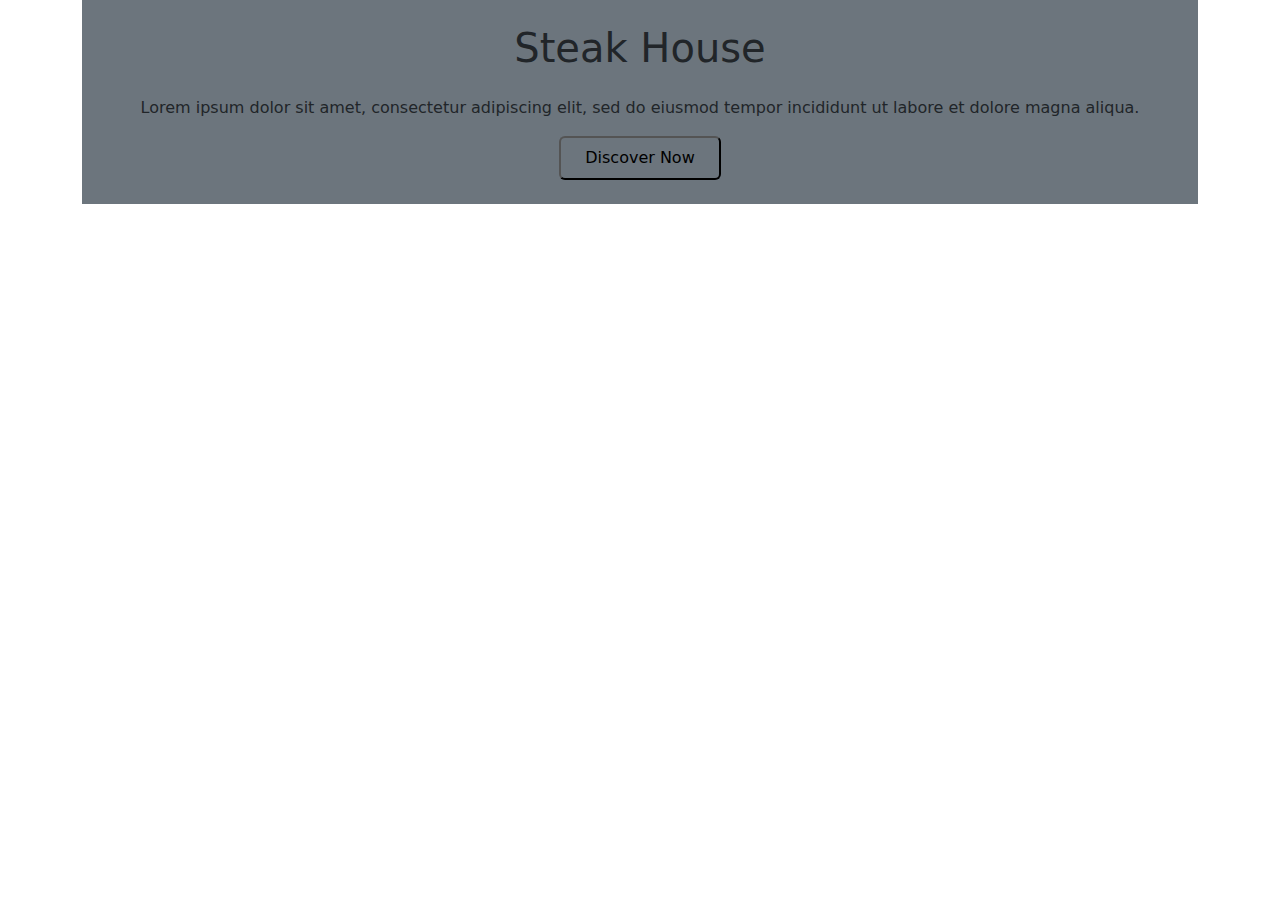
==== index.html @ 65ee5a26 "first commit" ====
<!DOCTYPE html>
<html lang="en">
<head>
    <meta charset="UTF-8">
    <meta name="viewport" content="width=device-width, initial-scale=1.0">
    <title>Steak House</title>
    <link href="css/bootstrap.min.css" rel="stylesheet">
    <link href="css/bootstrap-icons.min.css" rel="stylesheet">
</head>
<body>
    <div class="container-xl">
        <div class="bg-secondary text-center py-4">
            <div class="text-5xl font-bold h1 text-center">Steak House</div>
            <p class="mt-4 text-lg text-center">Lorem ipsum dolor sit amet, consectetur adipiscing elit, sed do eiusmod tempor incididunt ut labore et dolore magna aliqua.</p>
            <button class="mt-8 bg-secondary text-secondary-foreground hover:bg-secondary/80 py-2 px-4 rounded">Discover Now</button>
        </div>
    </div>
</body>
<script src="js/bootstrap.bundle.min.js"></script>
</html>
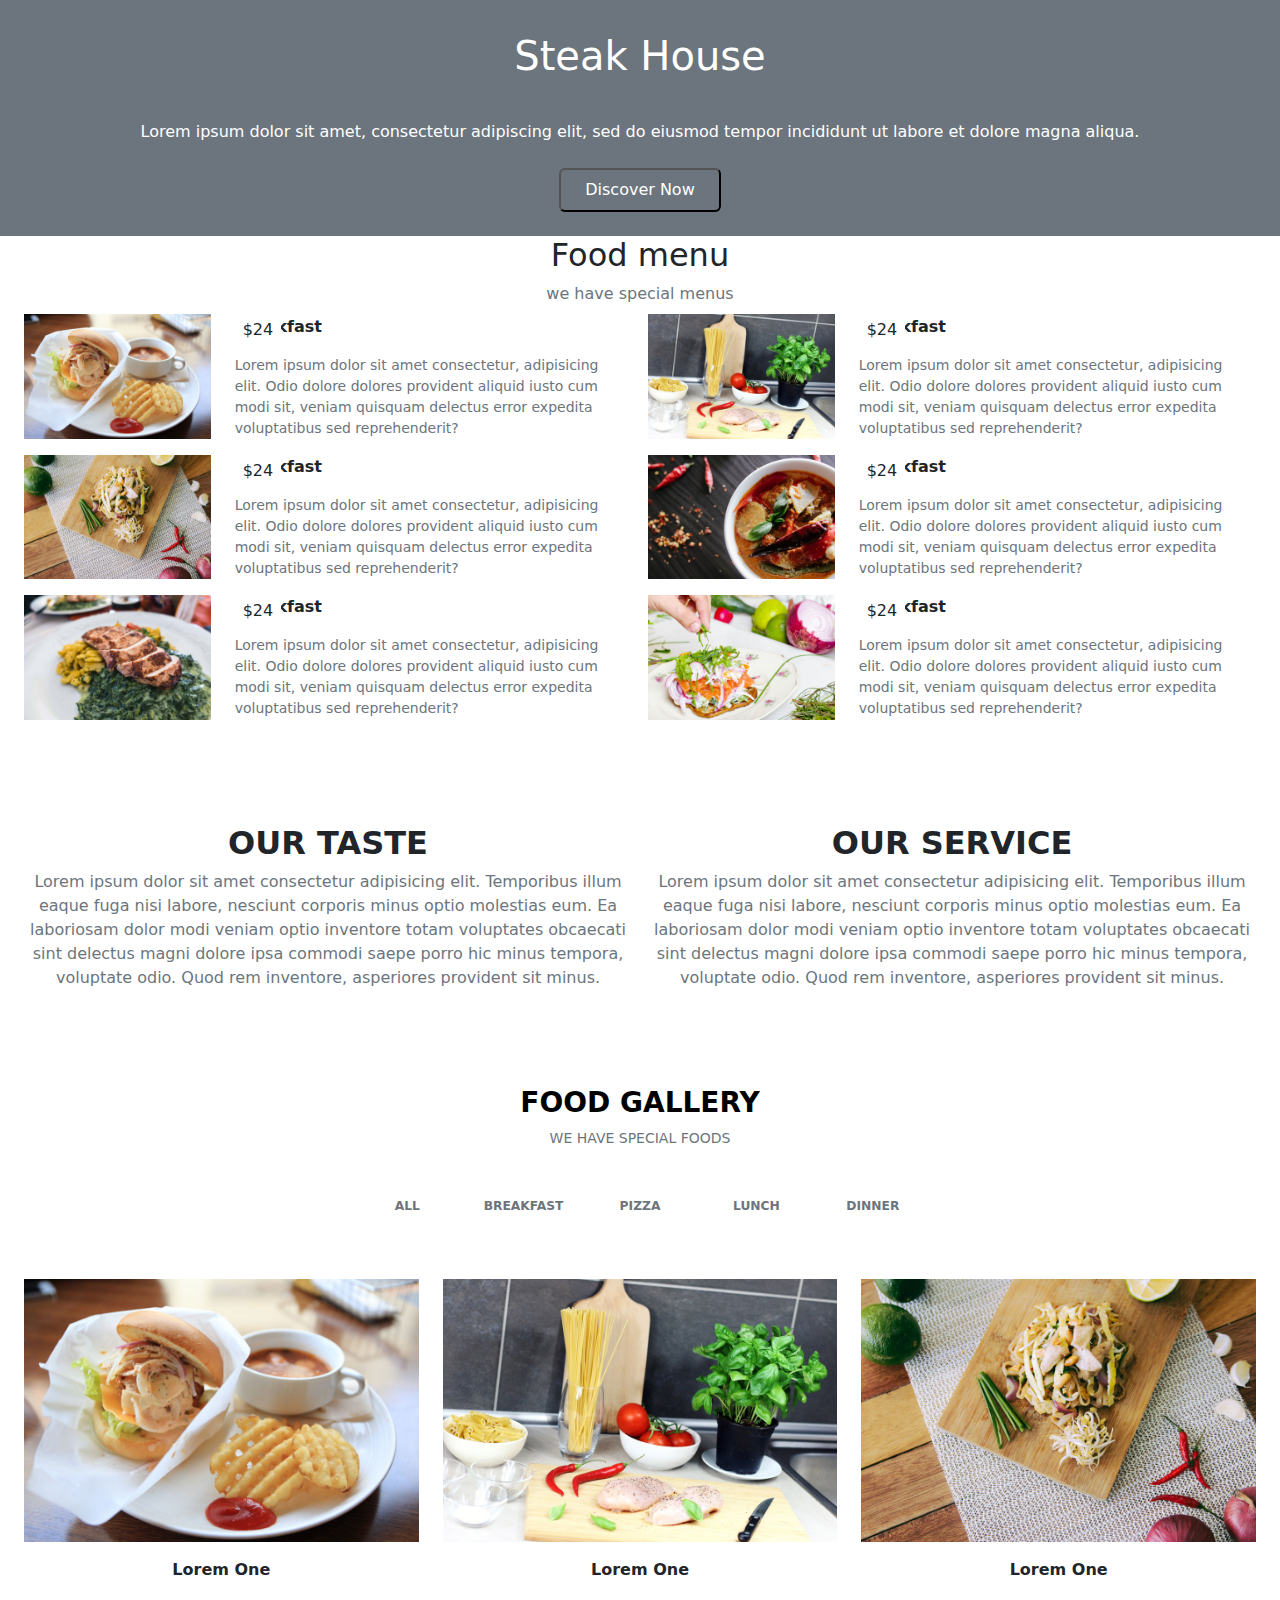
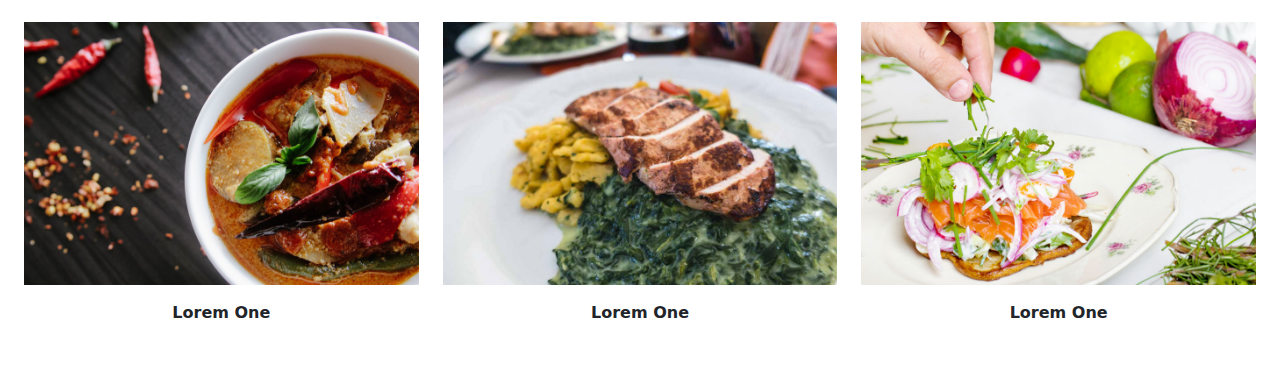
==== commit 6118e59d: "1.0.0" ====
--- a/index.html
+++ b/index.html
@@ -1,20 +1,250 @@
 <!DOCTYPE html>
 <html lang="en">
+
 <head>
-    <meta charset="UTF-8">
-    <meta name="viewport" content="width=device-width, initial-scale=1.0">
-    <title>Steak House</title>
-    <link href="css/bootstrap.min.css" rel="stylesheet">
-    <link href="css/bootstrap-icons.min.css" rel="stylesheet">
+  <meta charset="UTF-8">
+  <meta name="viewport" content="width=device-width, initial-scale=1.0">
+  <title>Steak House</title>
+  <link href="css/bootstrap.min.css" rel="stylesheet">
+  <link href="css/bootstrap-icons.min.css" rel="stylesheet">
 </head>
+
 <body>
-    <div class="container-xl">
-        <div class="bg-secondary text-center py-4">
-            <div class="text-5xl font-bold h1 text-center">Steak House</div>
-            <p class="mt-4 text-lg text-center">Lorem ipsum dolor sit amet, consectetur adipiscing elit, sed do eiusmod tempor incididunt ut labore et dolore magna aliqua.</p>
-            <button class="mt-8 bg-secondary text-secondary-foreground hover:bg-secondary/80 py-2 px-4 rounded">Discover Now</button>
-        </div>
-    </div>
+  <div class="bg-secondary container-fluid">
+    <div class="text-center py-4 g-2">
+      <div class="text-white text-5xl font-bold h1 text-center py-2">Steak House</div>
+      <p class="mt-4 text-lg text-center py-2 text-white">Lorem ipsum dolor sit amet, consectetur adipiscing elit, sed
+        do eiusmod tempor incididunt ut labore et dolore magna aliqua.</p>
+      <button class="text-white bg-secondary text-secondary-foreground hover:bg-secondary/80 py-2 px-4 rounded">Discover
+        Now</button>
+    </div>
+  </div>
+  <div class="text-center h2">
+    Food menu
+  </div>
+  <div class="text-secondary text-center h7">
+    we have special menus
+  </div>
+  <div class="container-fluid py-2">
+    <div class="container-xxl">
+      <div class="row g-3 justify-content-center">
+        <div class="col-12 col-md-6 max-height">
+          <div class="row h-100">
+            <div class="col-6 h-100 col-md-4 position-relative">
+              <img class="w-100 h-100" src="img/gallery-img1.jpg" alt="">
+              <span class="position-absolute mb-2 mx-4 img-price-position bg-white py-1 px-2">
+                $24
+              </span>
+            </div>
+            <div class="col-6 col-md-8 row align-items-center overflow-hidden h-100">
+              <div>
+                <div class="fw-bold mb-3">Breakfast</div>
+                <div class="small text-secondary ">
+                  Lorem ipsum dolor sit amet consectetur, adipisicing elit. Odio dolore dolores provident aliquid iusto
+                  cum modi sit, veniam quisquam delectus error expedita voluptatibus sed reprehenderit?
+                </div>
+              </div>
+            </div>
+          </div>
+        </div>
+        <div class="col-12 col-md-6 max-height">
+          <div class="row h-100">
+            <div class="col-6 h-100 col-md-4 position-relative">
+              <img class="w-100 h-100" src="img/gallery-img2.jpg" alt="">
+              <span class="position-absolute mb-2 mx-4 img-price-position bg-white py-1 px-2">
+                $24
+              </span>
+            </div>
+            <div class="col-6 col-md-8 row align-items-center overflow-hidden h-100">
+              <div>
+                <div class="fw-bold mb-3">Breakfast</div>
+                <div class="small text-secondary ">
+                  Lorem ipsum dolor sit amet consectetur, adipisicing elit. Odio dolore dolores provident aliquid iusto
+                  cum modi sit, veniam quisquam delectus error expedita voluptatibus sed reprehenderit?
+                </div>
+              </div>
+            </div>
+          </div>
+        </div>
+        <div class="col-12 col-md-6 max-height">
+          <div class="row h-100">
+            <div class="col-6 h-100 col-md-4 position-relative">
+              <img class="w-100 h-100" src="img/gallery-img3.jpg" alt="">
+              <span class="position-absolute mb-2 mx-4 img-price-position bg-white py-1 px-2">
+                $24
+              </span>
+            </div>
+            <div class="col-6 col-md-8 row align-items-center overflow-hidden h-100">
+              <div>
+                <div class="fw-bold mb-3">Breakfast</div>
+                <div class="small text-secondary ">
+                  Lorem ipsum dolor sit amet consectetur, adipisicing elit. Odio dolore dolores provident aliquid iusto
+                  cum modi sit, veniam quisquam delectus error expedita voluptatibus sed reprehenderit?
+                </div>
+              </div>
+            </div>
+          </div>
+        </div>
+        <div class="col-12 col-md-6 max-height">
+          <div class="row h-100">
+            <div class="col-6 h-100 col-md-4 position-relative">
+              <img class="w-100 h-100" src="img/gallery-img4.jpg" alt="">
+              <span class="position-absolute mb-2 mx-4 img-price-position bg-white py-1 px-2">
+                $24
+              </span>
+            </div>
+            <div class="col-6 col-md-8 row align-items-center overflow-hidden h-100">
+              <div>
+                <div class="fw-bold mb-3">Breakfast</div>
+                <div class="small text-secondary ">
+                  Lorem ipsum dolor sit amet consectetur, adipisicing elit. Odio dolore dolores provident aliquid iusto
+                  cum modi sit, veniam quisquam delectus error expedita voluptatibus sed reprehenderit?
+                </div>
+              </div>
+            </div>
+          </div>
+        </div>
+        <div class="col-12 col-md-6 max-height">
+          <div class="row h-100">
+            <div class="col-6 h-100 col-md-4 position-relative">
+              <img class="w-100 h-100" src="img/gallery-img5.jpg" alt="">
+              <span class="position-absolute mb-2 mx-4 img-price-position bg-white py-1 px-2">
+                $24
+              </span>
+            </div>
+            <div class="col-6 col-md-8 row align-items-center overflow-hidden h-100">
+              <div>
+                <div class="fw-bold mb-3">Breakfast</div>
+                <div class="small text-secondary ">
+                  Lorem ipsum dolor sit amet consectetur, adipisicing elit. Odio dolore dolores provident aliquid iusto
+                  cum modi sit, veniam quisquam delectus error expedita voluptatibus sed reprehenderit?
+                </div>
+              </div>
+            </div>
+          </div>
+        </div>
+        <div class="col-12 col-md-6 max-height">
+          <div class="row h-100">
+            <div class="col-6 h-100 col-md-4 position-relative">
+              <img class="w-100 h-100" src="img/gallery-img6.jpg" alt="">
+              <span class="position-absolute mb-2 mx-4 img-price-position bg-white py-1 px-2">
+                $24
+              </span>
+            </div>
+            <div class="col-6 col-md-8 row align-items-center overflow-hidden h-100">
+              <div>
+                <div class="fw-bold mb-3">Breakfast</div>
+                <div class="small text-secondary ">
+                  Lorem ipsum dolor sit amet consectetur, adipisicing elit. Odio dolore dolores provident aliquid iusto
+                  cum modi sit, veniam quisquam delectus error expedita voluptatibus sed reprehenderit?
+                </div>
+              </div>
+            </div>
+          </div>
+        </div>
+      </div>
+    </div>
+  </div>
+  <div class="container-fluid bg-gray-100 my-5 text-center py-5 sm:py-2 md:py-5 bg-muted">
+    <div class="container-xxl">
+      <div class="row justify-content-center g-3">
+        <div class=" col-12 col-md-6">
+          <div class="fw-bold h2">
+            OUR TASTE
+          </div>
+          <div class="text-secondary">
+            Lorem ipsum dolor sit amet consectetur adipisicing elit. Temporibus illum eaque fuga nisi labore, nesciunt
+            corporis minus optio molestias eum. Ea laboriosam dolor modi veniam optio inventore totam voluptates
+            obcaecati sint delectus magni dolore ipsa commodi saepe porro hic minus tempora, voluptate odio. Quod rem
+            inventore, asperiores provident sit minus.
+          </div>
+        </div>
+        <div class=" col-12 col-md-6">
+          <div class="fw-bold h2">
+            OUR SERVICE
+          </div>
+          <div class="text-secondary">
+            Lorem ipsum dolor sit amet consectetur adipisicing elit. Temporibus illum eaque fuga nisi labore, nesciunt
+            corporis minus optio molestias eum. Ea laboriosam dolor modi veniam optio inventore totam voluptates
+            obcaecati sint delectus magni dolore ipsa commodi saepe porro hic minus tempora, voluptate odio. Quod rem
+            inventore, asperiores provident sit minus.
+          </div>
+        </div>
+      </div>
+    </div>
+  </div>
+  <div class="container-fluid my-5">
+    <div class="container-md text-center">
+      <div class="h3 text-black fw-bold">FOOD GALLERY</div>
+      <div class="small text-secondary">WE HAVE SPECIAL FOODS</div>
+    </div>
+  </div>
+  <div class="container-fluid my-5">
+    <div class="container-md fw-bold">
+      <div class="col-12 col-sm-10 col-md-8 col-xl-6 small offset-sm-1 offset-md-2 offset-xl-3">
+        <div class="row small text-center ">
+          <div class="col">
+            <a class="text-decoration-none link-secondary" href="#">ALL</a>
+          </div>
+          <div class="col">
+            <a class="text-decoration-none link-secondary" href="#">BREAKFAST</a>
+          </div>
+          <div class="col">
+            <a class="text-decoration-none link-secondary" href="#">PIZZA</a>
+          </div>
+          <div class="col">
+            <a class="text-decoration-none link-secondary" href="#">LUNCH</a>
+          </div>
+          <div class="col">
+            <a class="text-decoration-none link-secondary" href="#">DINNER</a>
+          </div>
+        </div>
+      </div>
+    </div>
+  </div>
+  <div class="container-fluid my-5">
+    <div class="container-xxl">
+      <div class="row g-4 justify-content-center text-center fw-bold">
+        <div class="col-6 col-md-4" id="img-div">
+          <div class="my-3">
+            <img class="w-100" src="img/gallery-img1.jpg" alt="">
+          </div>
+          <div>Lorem One</div>
+        </div>
+        <div class="col-6 col-md-4" id="img-div">
+          <div class="my-3">
+            <img class="w-100" src="img/gallery-img2.jpg" alt="">
+          </div>
+          <div>Lorem One</div>
+        </div>
+        <div class="col-6 col-md-4" id="img-div">
+          <div class="my-3">
+            <img class="w-100" src="img/gallery-img3.jpg" alt="">
+          </div>
+          <div>Lorem One</div>
+        </div>
+        <div class="col-6 col-md-4" id="img-div">
+          <div class="my-3">
+            <img class="w-100" src="img/gallery-img4.jpg" alt="">
+          </div>
+          <div>Lorem One</div>
+        </div>
+        <div class="col-6 col-md-4" id="img-div">
+          <div class="my-3">
+            <img class="w-100" src="img/gallery-img5.jpg" alt="">
+          </div>
+          <div>Lorem One</div>
+        </div>
+        <div class="col-6 col-md-4" id="img-div">
+          <div class="my-3">
+            <img class="w-100" src="img/gallery-img6.jpg" alt="">
+          </div>
+          <div>Lorem One</div>
+        </div>
+      </div>
+    </div>
+  </div>
 </body>
 <script src="js/bootstrap.bundle.min.js"></script>
+
 </html>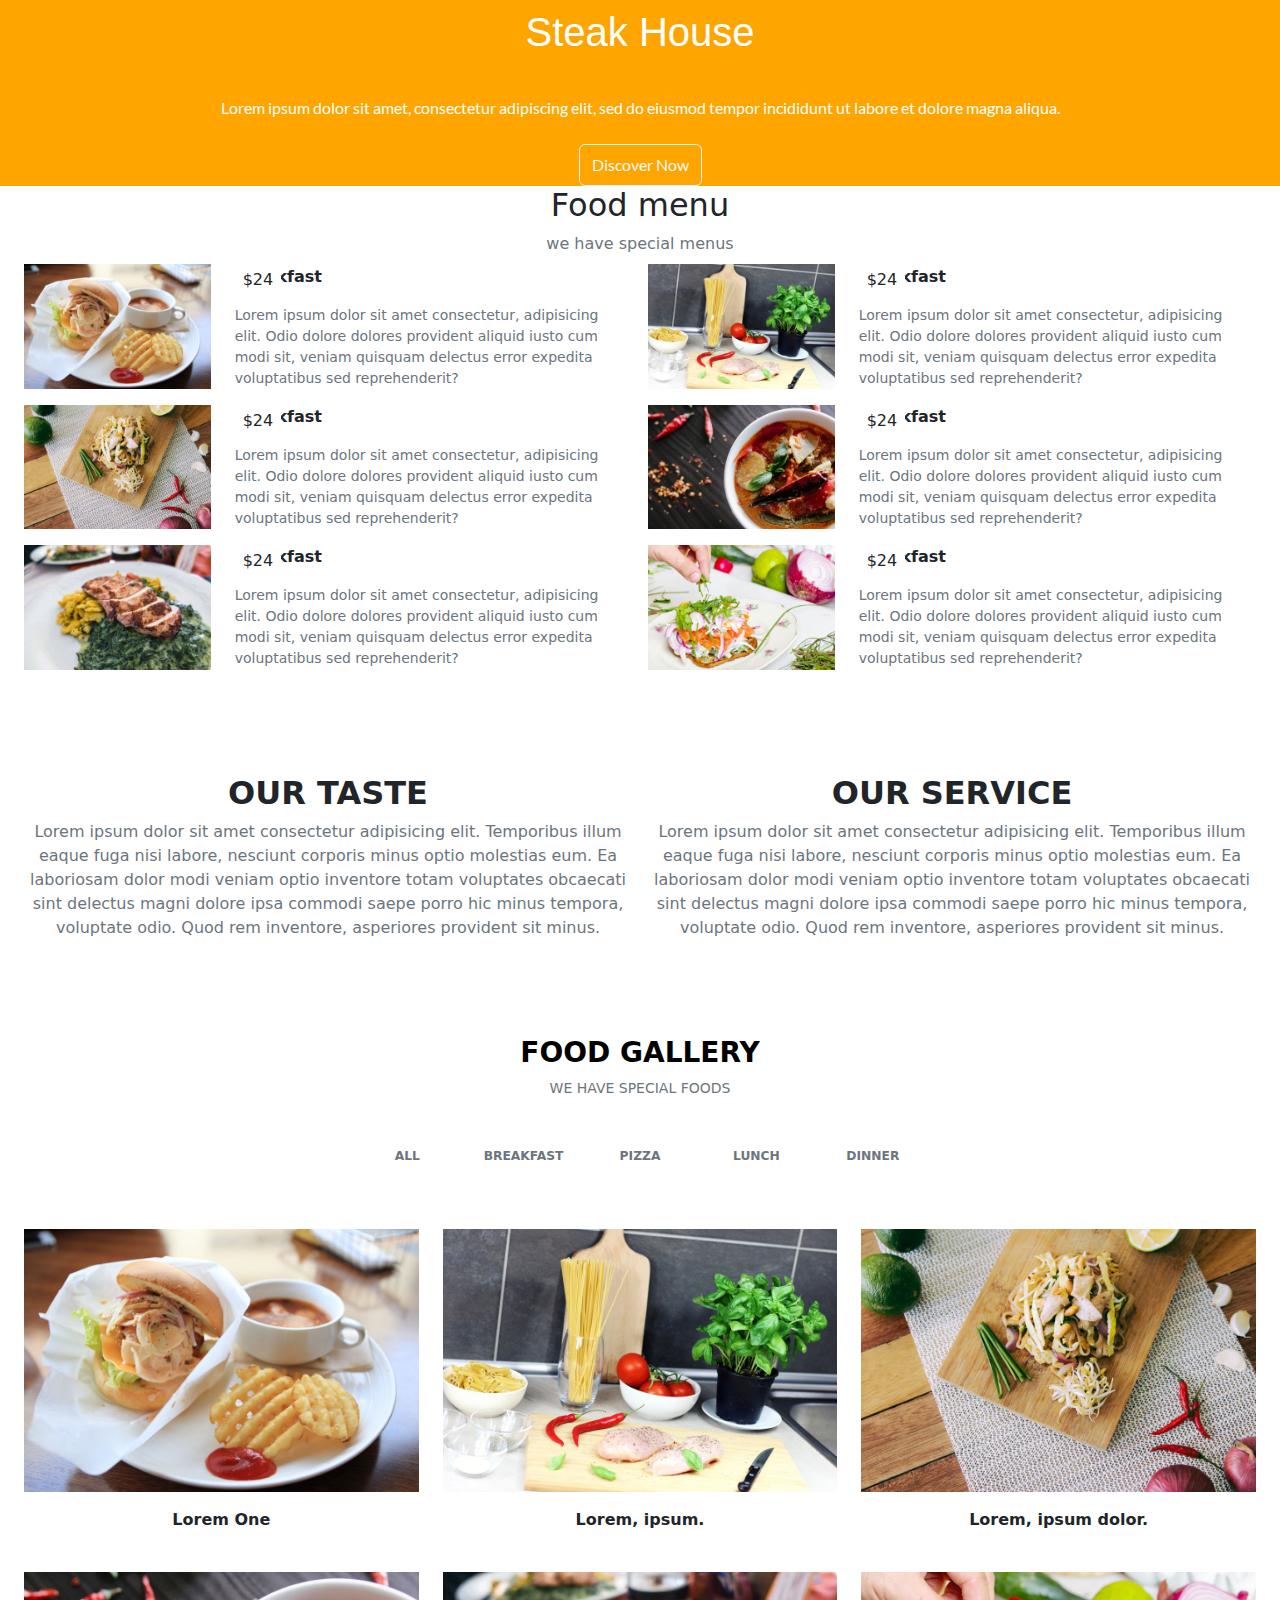
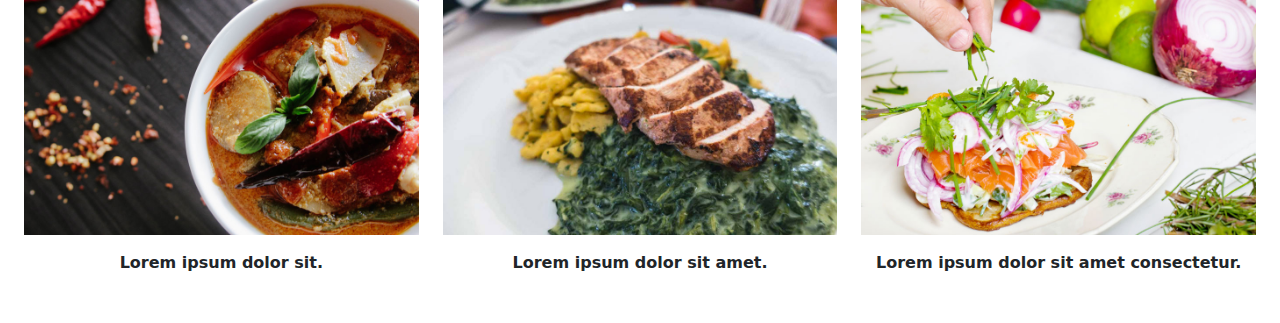
==== commit ff0278dd: "1.0.1" ====
--- a/index.html
+++ b/index.html
@@ -7,16 +7,17 @@
   <title>Steak House</title>
   <link href="css/bootstrap.min.css" rel="stylesheet">
   <link href="css/bootstrap-icons.min.css" rel="stylesheet">
+  <link rel="stylesheet" href="css/style.css">
+  <link rel="stylesheet" href="css/font.css">
 </head>
 
 <body>
-  <div class="bg-secondary container-fluid">
-    <div class="text-center py-4 g-2">
+  <div class="bg-image container-fluid font-Lato">
+    <div class="bg-gradient-to-r from-yellow-400 to-red-400 text-white text-center">
       <div class="text-white text-5xl font-bold h1 text-center py-2">Steak House</div>
       <p class="mt-4 text-lg text-center py-2 text-white">Lorem ipsum dolor sit amet, consectetur adipiscing elit, sed
         do eiusmod tempor incididunt ut labore et dolore magna aliqua.</p>
-      <button class="text-white bg-secondary text-secondary-foreground hover:bg-secondary/80 py-2 px-4 rounded">Discover
-        Now</button>
+        <button type="button" class="btn btn-outline-light py-2">Discover Now</button>
     </div>
   </div>
   <div class="text-center h2">
@@ -215,31 +216,31 @@
           <div class="my-3">
             <img class="w-100" src="img/gallery-img2.jpg" alt="">
           </div>
-          <div>Lorem One</div>
+          <div>Lorem, ipsum.</div>
         </div>
         <div class="col-6 col-md-4" id="img-div">
           <div class="my-3">
             <img class="w-100" src="img/gallery-img3.jpg" alt="">
           </div>
-          <div>Lorem One</div>
+          <div>Lorem, ipsum dolor.</div>
         </div>
         <div class="col-6 col-md-4" id="img-div">
           <div class="my-3">
             <img class="w-100" src="img/gallery-img4.jpg" alt="">
           </div>
-          <div>Lorem One</div>
+          <div>Lorem ipsum dolor sit.</div>
         </div>
         <div class="col-6 col-md-4" id="img-div">
           <div class="my-3">
             <img class="w-100" src="img/gallery-img5.jpg" alt="">
           </div>
-          <div>Lorem One</div>
+          <div>Lorem ipsum dolor sit amet.</div>
         </div>
         <div class="col-6 col-md-4" id="img-div">
           <div class="my-3">
             <img class="w-100" src="img/gallery-img6.jpg" alt="">
           </div>
-          <div>Lorem One</div>
+          <div>Lorem ipsum dolor sit amet consectetur.</div>
         </div>
       </div>
     </div>
--- a/css/style.css
+++ b/css/style.css
@@ -0,0 +1,4 @@
+.bg-image {
+    background-image: url("img/home-bg-slideshow.jpg");
+    background-color: orange;
+}--- a/css/font.css
+++ b/css/font.css
@@ -0,0 +1,58 @@
+@font-face {
+    font-family: 'Lato';
+    font-style: normal;
+    font-weight: 100;
+    src: url('../font/Lato-Thin.ttf');
+}
+
+@font-face {
+    font-family: 'Lato';
+    font-style: italic;
+    font-weight: 100;
+    src: url('../font/Lato-ThinItalic.ttf');
+}
+
+@font-face {
+    font-family: 'Lato';
+    font-style: normal;
+    font-weight: 300;
+    src: url('../font/Lato-Light.ttf');
+}
+
+@font-face {
+    font-family: 'Lato';
+    font-style: italic;
+    font-weight: 300;
+    src: url('../font/Lato-LightItalic.ttf');
+}
+
+@font-face {
+    font-family: 'Lato';
+    font-style: normal;
+    font-weight: 400;
+    src: url('../font/Lato-Regular.ttf');
+}
+
+@font-face {
+    font-family: 'Lato';
+    font-style: italic;
+    font-weight: 400;
+    src: url('../font/Lato-Italic.ttf');
+}
+
+@font-face {
+    font-family: 'Lato';
+    font-style: normal;
+    font-weight: 500;
+    src: url('../font/Lato-Medium.ttf');
+}
+
+@font-face {
+    font-family: 'Lato';
+    font-style: italic;
+    font-weight: 500;
+    src: url('../font/Lato-MediumItalic.ttf');
+}
+.font-Lato {
+    font-family: 'Lato', Arial, Helvetica, sans-serif;
+}